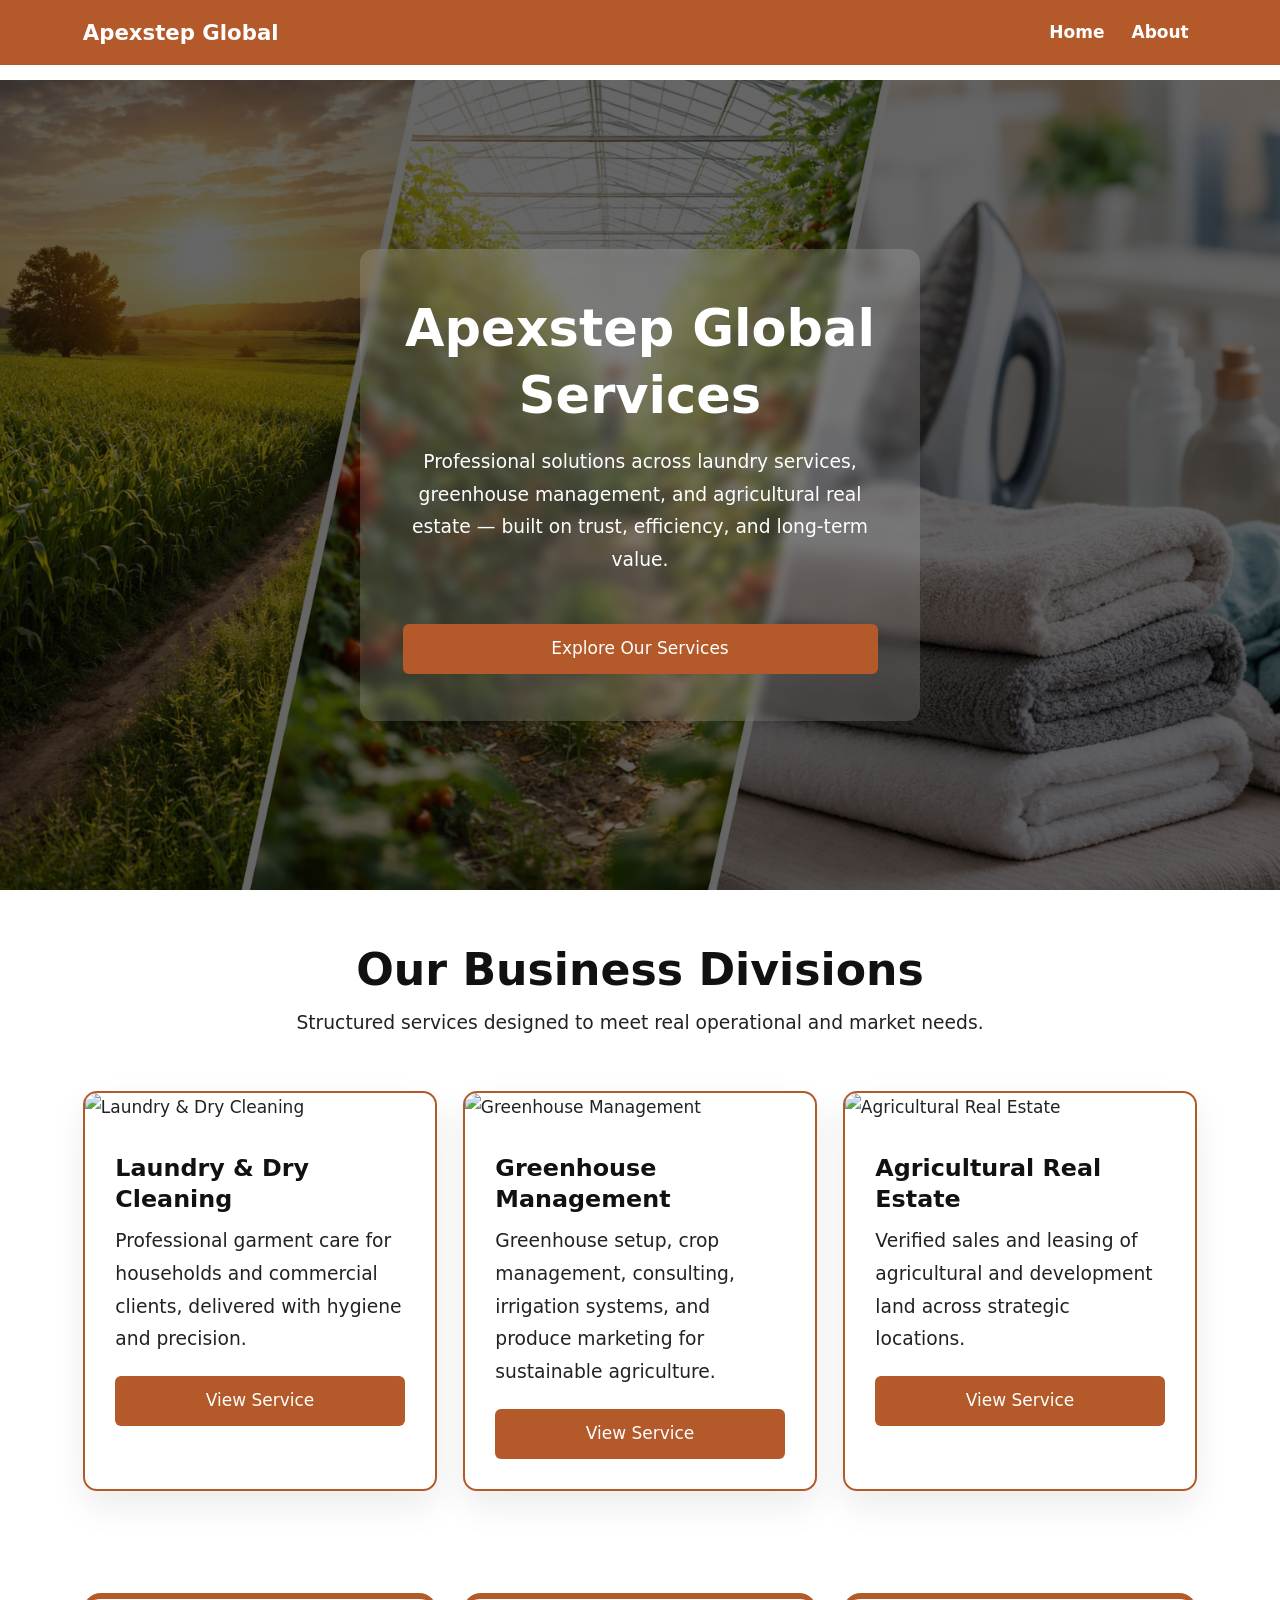
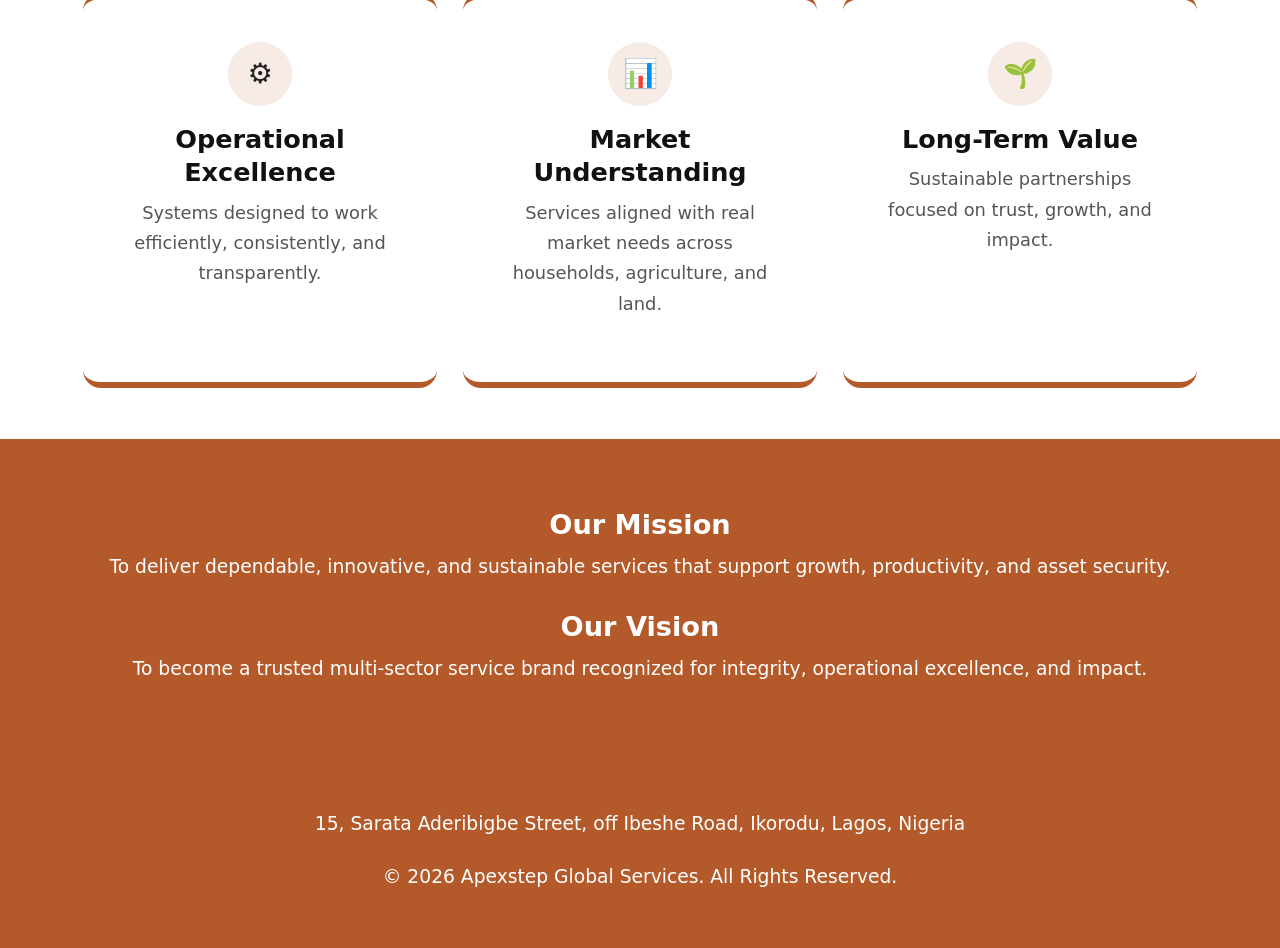
==== index.html @ b7c67faa "update on design" ====
<!DOCTYPE html>
<html lang="en">
<head>
  <meta charset="UTF-8">
  <title>Apexstep Global Services</title>
  <meta name="viewport" content="width=device-width, initial-scale=1">

  <!-- Bootstrap CDN -->
  <link href="https://cdn.jsdelivr.net/npm/bootstrap@5.3.2/dist/css/bootstrap.min.css" rel="stylesheet">

  <!-- Custom CSS -->
  <link rel="stylesheet" href="assets/css/style.css">
</head>

<body>

<!-- NAVBAR -->
<nav class="navbar navbar-expand-lg navbar-dark fixed-top">
  <div class="container">
    <a class="navbar-brand fw-bold" href="index.html">Apexstep Global</a>
    <button class="navbar-toggler" data-bs-toggle="collapse" data-bs-target="#navMenu">
      <span class="navbar-toggler-icon"></span>
    </button>
    <div class="collapse navbar-collapse" id="navMenu">
      <ul class="navbar-nav ms-auto">
        <li class="nav-item"><a class="nav-link" href="index.html">Home</a></li>
        <li class="nav-item"><a class="nav-link" href="about.html">About</a></li>
      </ul>
    </div>
  </div>
</nav>

<!-- HERO (MOBILE-FIRST CARD STYLE) -->
<header class="hero index-hero">
    <div class="container">
      <div class="hero-card hero-glass text-center">
        <h1>Apexstep Global Services</h1>
        <p>
          Professional solutions across laundry services, greenhouse management,
          and agricultural real estate — built on trust, efficiency,
          and long-term value.
        </p>
        <a href="#services" class="btn btn-brand w-100 mt-3">
          Explore Our Services
        </a>
      </div>
    </div>
  </header>
  

<!-- SERVICES -->
<section id="services" class="container py-5">
  <div class="text-center mb-5">
    <h2>Our Business Divisions</h2>
    <p>
      Structured services designed to meet real operational
      and market needs.
    </p>
  </div>

  <div class="row g-4">

    <!-- Laundry -->
    <div class="col-12 col-md-6 col-lg-4">
      <div class="service-card">
        <img
          src="https://fcdrycleaners.com/wp-content/uploads/2021/08/Whats-the-Difference-Between-Wash-and-Fold-and-Wash-and-Press.jpg"
          alt="Laundry & Dry Cleaning"
        >
        <div class="service-content">
          <h4>Laundry & Dry Cleaning</h4>
          <p>
            Professional garment care for households and
            commercial clients, delivered with hygiene
            and precision.
          </p>
          <a href="services/laundry.html" class="btn btn-brand w-100">
            View Service
          </a>
        </div>
      </div>
    </div>

    <!-- Greenhouse -->
    <div class="col-12 col-md-6 col-lg-4">
      <div class="service-card">
        <img
          src="https://www.agrivi.com/wp-content/uploads/2021/05/Greenhouse-Farming-Exceeds-Weather-Limitations-1200x565.jpg"
          alt="Greenhouse Management"
        >
        <div class="service-content">
          <h4>Greenhouse Management</h4>
          <p>
            Greenhouse setup, crop management, consulting,
            irrigation systems, and produce marketing
            for sustainable agriculture.
          </p>
          <a href="services/greenhouse.html" class="btn btn-brand w-100">
            View Service
          </a>
        </div>
      </div>
    </div>

    <!-- Real Estate -->
    <div class="col-12 col-md-6 col-lg-4">
      <div class="service-card">
        <img
          src="https://images.unsplash.com/photo-1500382017468-9049fed747ef"
          alt="Agricultural Real Estate"
        >
        <div class="service-content">
          <h4>Agricultural Real Estate</h4>
          <p>
            Verified sales and leasing of agricultural
            and development land across strategic
            locations.
          </p>
          <a href="services/realestate.html" class="btn btn-brand w-100">
            View Service
          </a>
        </div>
      </div>
    </div>

  </div>
</section>

<!-- VALUE STATEMENT -->
<section class="container py-5">
    <div class="row g-4 text-center">
  
      <!-- Sticker 1 -->
      <div class="col-12 col-md-4">
        <div class="value-card animate-up">
          <div class="value-icon">⚙️</div>
          <h4>Operational Excellence</h4>
          <p>
            Systems designed to work efficiently,
            consistently, and transparently.
          </p>
        </div>
      </div>
  
      <!-- Sticker 2 -->
      <div class="col-12 col-md-4">
        <div class="value-card animate-up delay-1">
          <div class="value-icon">📊</div>
          <h4>Market Understanding</h4>
          <p>
            Services aligned with real market needs
            across households, agriculture, and land.
          </p>
        </div>
      </div>
  
      <!-- Sticker 3 -->
      <div class="col-12 col-md-4">
        <div class="value-card animate-up delay-2">
          <div class="value-icon">🌱</div>
          <h4>Long-Term Value</h4>
          <p>
            Sustainable partnerships focused on
            trust, growth, and impact.
          </p>
        </div>
      </div>
  
    </div>
  </section>
  

<!-- MISSION & VISION -->
<section class="mission">
  <div class="container text-center">
    <h3>Our Mission</h3>
    <p>
      To deliver dependable, innovative, and sustainable services
      that support growth, productivity, and asset security.
    </p>

    <h3 class="mt-4">Our Vision</h3>
    <p>
      To become a trusted multi-sector service brand recognized
      for integrity, operational excellence, and impact.
    </p>
  </div>
</section>

<!-- FOOTER -->
<footer>
  <div class="container text-center">
    <p>
      15, Sarata Aderibigbe Street, off Ibeshe Road,
      Ikorodu, Lagos, Nigeria
    </p>
    <p>
      © 2026 Apexstep Global Services. All Rights Reserved.
    </p>
  </div>
</footer>

<!-- Bootstrap JS -->
<script src="https://cdn.jsdelivr.net/npm/bootstrap@5.3.2/dist/js/bootstrap.bundle.min.js"></script>
<script src="assets/js/main.js"></script>

</body>
</html>
---- assets/css/style.css ----
/* ================================
   ROOT VARIABLES
================================ */
:root {
    --brand: #B45A2A;      /* Burnt orange */
    --dark: #111111;
    --text: #222222;
    --white: #ffffff;
  }
  
  /* ================================
     GLOBAL RESET & BASE
  ================================ */
  *,
  *::before,
  *::after {
    box-sizing: border-box;
  }
  
  html {
    font-size: 17px; /* BIG mobile-first text */
  }
  
  body {
    margin: 0;
    padding-top: 80px; /* fixed navbar offset */
    font-family: 'Inter', system-ui, -apple-system, BlinkMacSystemFont, sans-serif;
    color: var(--text);
    background: var(--white);
    line-height: 1.75;
  }
  
  /* ================================
     TYPOGRAPHY
  ================================ */
  h1, h2, h3, h4 {
    font-weight: 700;
    color: var(--dark);
    line-height: 1.3;
  }
  
  h1 {
    font-size: 2.2rem;
  }
  
  h2 {
    font-size: 2rem;
  }
  
  h3 {
    font-size: 1.6rem;
  }
  
  p {
    font-size: 1.05rem;
    margin-bottom: 1.2rem;
  }
  
  /* Desktop typography enhancement */
  @media (min-width: 992px) {
    h1 {
      font-size: 3rem;
    }
  
    h2 {
      font-size: 2.6rem;
    }
  
    p {
      font-size: 1.1rem;
    }
  }
  
  /* ================================
     NAVBAR
  ================================ */
  .navbar {
    background: var(--brand);
  }
  
  .navbar-brand,
  .navbar-nav .nav-link {
    color: var(--white) !important;
    font-weight: 600;
  }
  
  .navbar-nav .nav-link {
    margin-left: 10px;
  }
  
  /* ================================
     HERO (GLOW-STYLE CARD HERO)
  ================================ */
  .hero {
    min-height: 90vh;
    
    position: relative;
    display: flex;
    align-items: center;
  }
  
  .hero::after {
    content: "";
    position: absolute;
    inset: 0;
    /* background: rgba(0,0,0,0.55); */
  }
  
  .hero .container {
    position: relative;
  }
  
  .hero-card {
    background: var(--white);
    padding: 2.8rem 2.5rem;
    max-width: 560px;
    margin: 0 auto;
    text-align: center;
    border-radius: 14px;
    animation: fadeUp 0.9s ease;
  }
  
  .hero-card h1 {
    margin-bottom: 1rem;
  }
  
  .hero-card p {
    margin-bottom: 1.8rem;
  }
  
  /* ================================
     BUTTONS
  ================================ */
  .btn {
    padding: 12px 28px;
    font-size: 1rem;
    border-radius: 6px;
  }
  
  .btn-brand {
    background: var(--brand);
    color: var(--white);
    border: none;
  }
  
  .btn-brand:hover {
    background: #9f4f24;
    color: var(--white);
  }
  
  .btn-outline-dark {
    border-color: var(--dark);
    color: var(--dark);
  }
  
  .btn-outline-dark:hover {
    background: var(--dark);
    color: var(--white);
  }
  
  /* ================================
     SECTIONS
  ================================ */
  section {
    background: var(--white);
  }
  
  /* ================================
     SERVICE CARDS
  ================================ */
  .service-card {
    background: var(--white);
    border-radius: 14px;
    border:2px solid #B45A2A;
    overflow: hidden;
    box-shadow: 0 15px 35px rgba(0,0,0,0.08);
    height: 100%;
  }
  
  .service-card img {
    width: 100%;
    height: 240px;
    object-fit: cover;
  }
  
  .service-content {
    padding: 1.8rem;
  }
  
  .service-content h4 {
    font-size: 1.4rem;
    margin-bottom: .6rem;
  }
  
  /* ================================
     FOUNDER / ABOUT PAGE
  ================================ */
  .founder-image-wrapper {
    width: 100%;
    border-radius: 16px;
    overflow: hidden;
    box-shadow: 0 20px 40px rgba(0,0,0,0.15);
  }
  
  .founder-image-wrapper img {
    width: 100%;
    height: auto; /* mobile-first */
    display: block;
    object-fit: cover;
  }
  
  .founder-content {
    max-width: 720px;
  }
  
  /* Desktop enhancement */
  @media (min-width: 992px) {
    .founder-image-wrapper img {
      height: 520px;
    }
  
    .founder-content {
      padding-left: 30px;
    }
  }
  
  /* ================================
     MISSION SECTION
  ================================ */
  .mission {
    background: var(--brand);
    color: var(--white);
    padding: 4rem 1rem;
  }
  
  .mission h3 {
    color: var(--white);
  }
  
  /* ================================
     FOOTER
  ================================ */
  footer {
    background: var(--brand);
    color: var(--white);
    padding: 2rem 0;
    font-size: 0.95rem;
  }
  
  /* ================================
     ANIMATIONS
  ================================ */
  @keyframes fadeUp {
    from {
      opacity: 0;
      transform: translateY(30px);
    }
    to {
      opacity: 1;
      transform: translateY(0);
    }
  }
  /* IMAGE ACTION OVERLAY */
.image-action {
    position: relative;
  }
  
  .image-action img {
    width: 100%;
    height: 240px;
    object-fit: cover;
    display: block;
  }
  
  .image-action .image-cta {
    position: absolute;
    inset: 0;
    background: rgba(0,0,0,0.45);
    display: flex;
    align-items: center;
    justify-content: center;
    opacity: 1; /* mobile default */
    transition: opacity 0.3s ease;
  }
  
  /* Hide overlay on desktop until hover */
  @media (min-width: 992px) {
    .image-action .image-cta {
      opacity: 0;
    }
  
    .image-action:hover .image-cta {
      opacity: 1;
    }
  }
  
  .image-cta a {
    background: var(--brand);
    color: white;
    padding: 12px 22px;
    border-radius: 6px;
    font-size: 0.95rem;
    text-decoration: none;
  }
  /* IMAGE WRAPPER FOR FLOATING ICON */
.image-wrapper {
    position: relative;
  }
  
  /* IMAGE FIX */
  .image-wrapper img {
    width: 100%;
    height: 240px;
    object-fit: cover;
    display: block;
  }
  
  /* FLOATING WHATSAPP ICON */
  .image-whatsapp {
    position: absolute;
    right: 12px;
    bottom: 12px;
    width: 46px;
    height: 46px;
    background: #25D366;
    border-radius: 50%;
    display: flex;
    align-items: center;
    justify-content: center;
    box-shadow: 0 8px 20px rgba(0,0,0,0.25);
    text-decoration: none;
  }
  
  .image-whatsapp img {
    width: 22px;
    height: 22px;
  }
  /* REAL ESTATE HERO BACKGROUND */
.realestate-hero {
    background: 
      linear-gradient(rgba(0,0,0,0.55), rgba(0,0,0,0.55)),
      url("https://images.unsplash.com/photo-1500382017468-9049fed747ef?auto=format&fit=crop&w=1600&q=80")
      center / cover no-repeat;
  }
  .greenhouse-hero {
    background:
      linear-gradient(rgba(0,0,0,0.55), rgba(0,0,0,0.55)),
      url("https://www.conleys.com/cdn/shop/files/IMG_5010_1200x.jpg?v=1711386087")
      center / cover no-repeat;
  }
  .laundry-hero {
    background:
      linear-gradient(rgba(0,0,0,0.55), rgba(0,0,0,0.55)),
      url("../images/laundry.jpg")
      center / cover no-repeat;
  }
  /* INDEX HERO BACKGROUND – ALL SERVICES */
.index-hero {
    background:
      linear-gradient(rgba(0,0,0,0.6), rgba(0,0,0,0.6)),
      url("../images/apex.png") center / cover no-repeat;
    min-height: 90vh;
    display: flex;
    align-items: center;
  }
  
  /* TRANSPARENT / GLASS HERO CARD */
  .hero-glass {
    background: rgba(255, 255, 255, 0.15); /* transparent */
    backdrop-filter: blur(6px);
    -webkit-backdrop-filter: blur(6px);
    border-radius: 14px;
    padding: 2.8rem 2.5rem;
  }
  
  /* TEXT COLOR FOR DARK BACKGROUND */
  .hero-glass h1,
  .hero-glass p {
    color: #ffffff;
  }
  
  /* REMOVE SHADOW COMPLETELY */
  .hero-glass {
    box-shadow: none !important;
  }
  /* VALUE STICKER CARDS */
.value-card {
    background: #ffffff;
    border-radius: 18px;
    padding: 2.5rem 2rem;
    height: 100%;
    border-top: 6px solid #B45A2A; /* burnt orange */
    border-bottom: 6px solid #B45A2A;
    /* border-right: 6px solid #B45A2A; */
    transition: transform 0.4s ease, box-shadow 0.4s ease;
  }
  
  .value-card h4 {
    margin-top: 1rem;
    font-weight: 700;
  }
  
  .value-card p {
    font-size: 1.05rem;
    line-height: 1.7;
    color: #555;
  }
  
  /* ICON STYLE */
  .value-icon {
    width: 64px;
    height: 64px;
    margin: 0 auto;
    border-radius: 50%;
    background: rgba(180, 90, 42, 0.12);
    display: flex;
    align-items: center;
    justify-content: center;
    font-size: 28px;
  }
  
  /* HOVER EFFECT (DESKTOP ONLY) */
  @media (hover: hover) {
    .value-card:hover {
      transform: translateY(-10px);
      box-shadow: 0 20px 40px rgba(0,0,0,0.08);
    }
  }
  
  /* ANIMATIONS */
  .animate{

  }
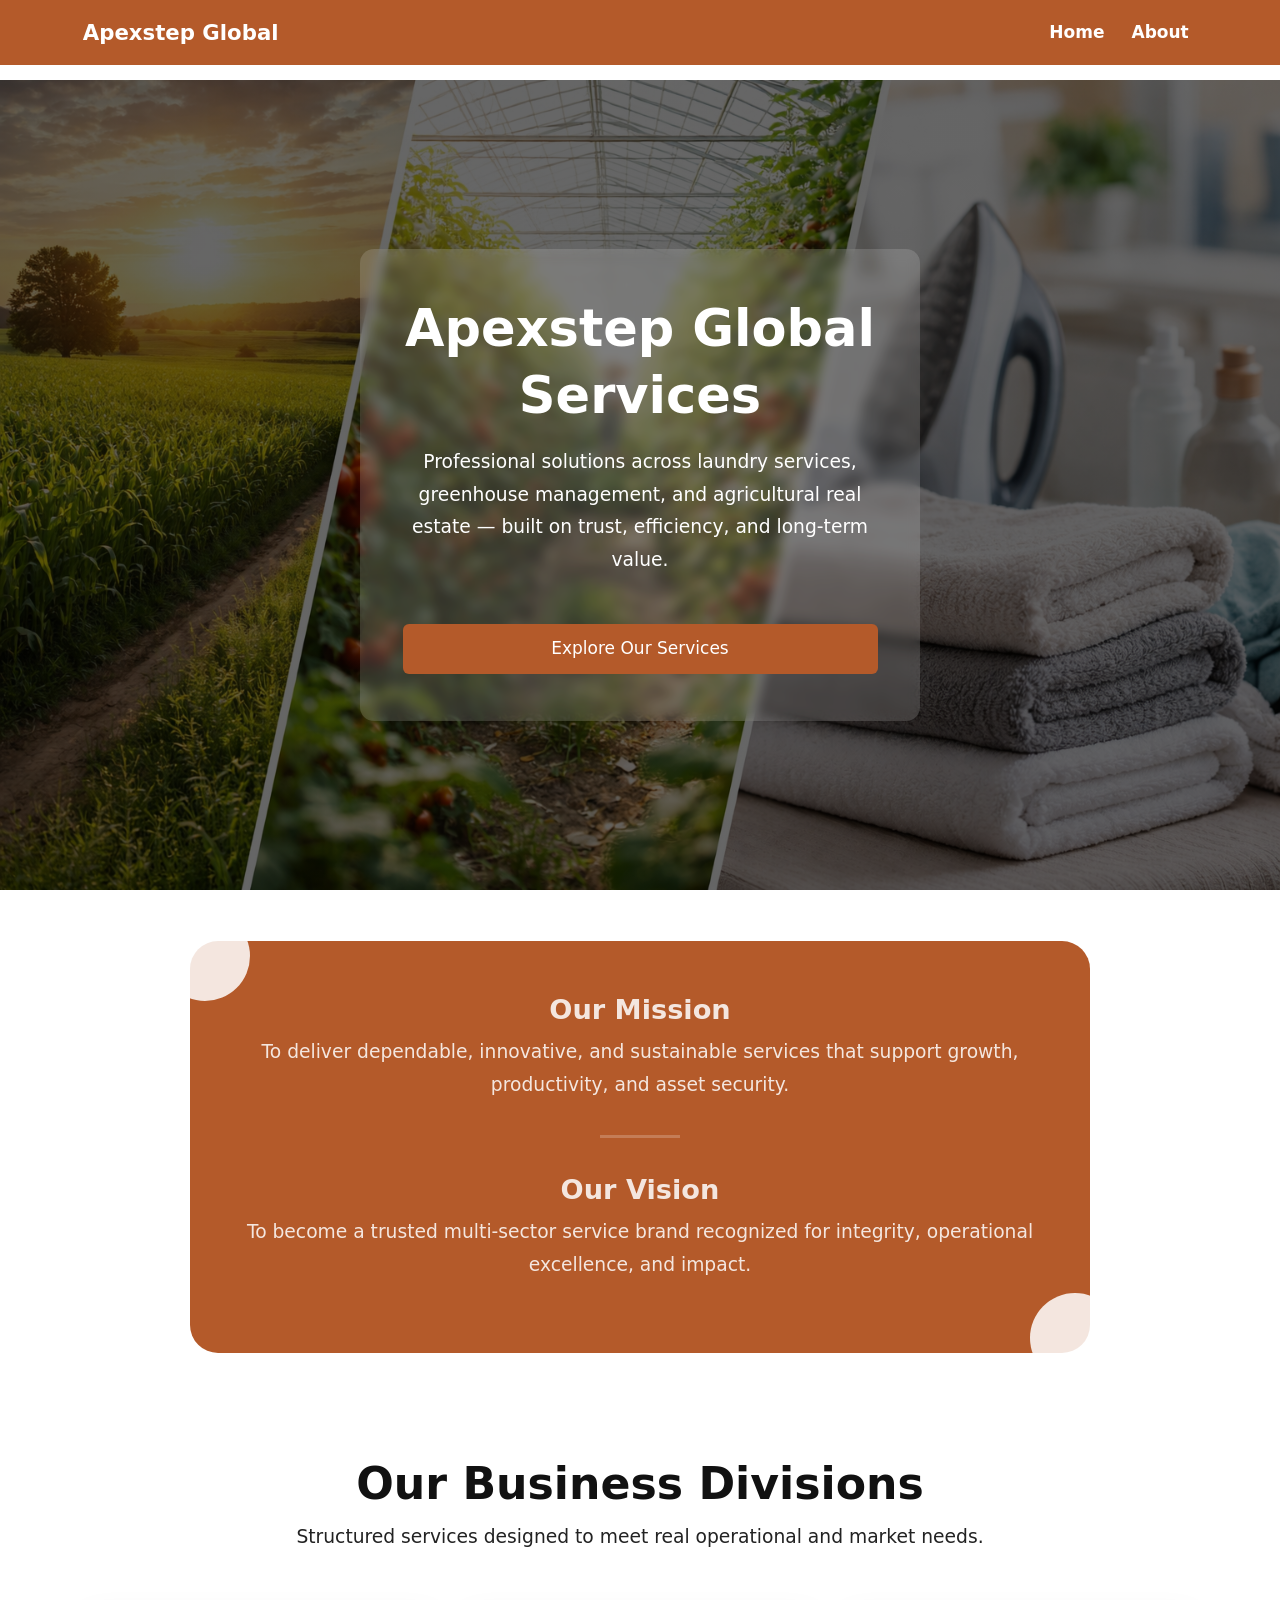
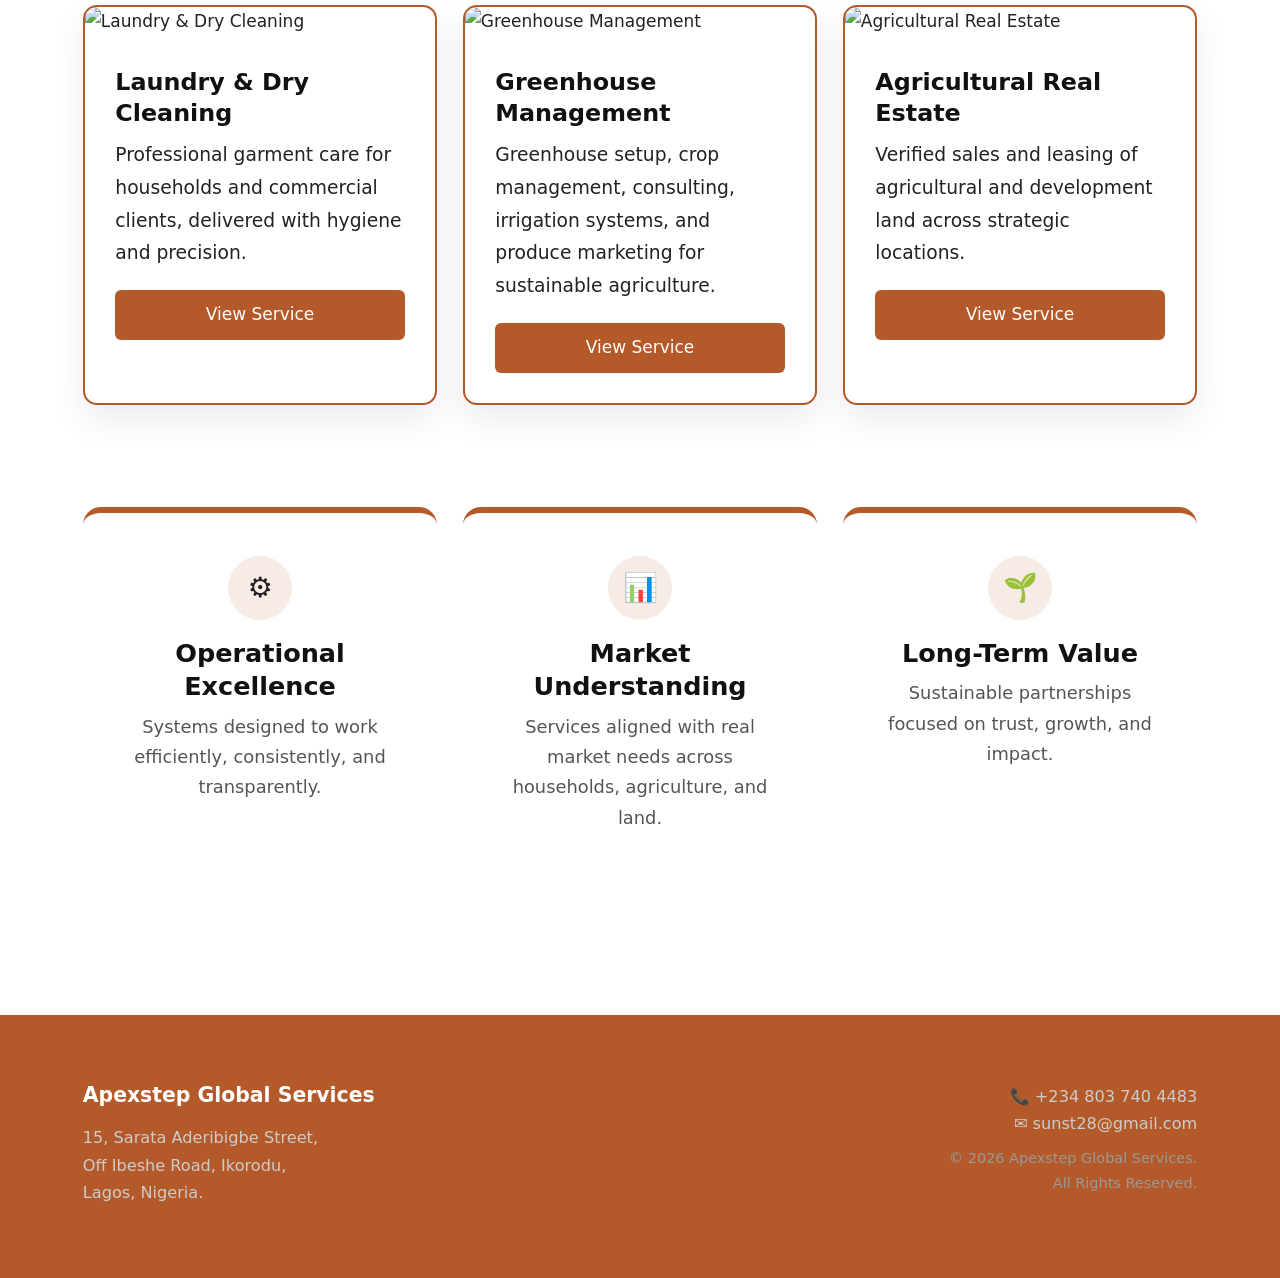
==== commit 64a80c7f: "design fix" ====
--- a/index.html
+++ b/index.html
@@ -47,6 +47,27 @@
     </div>
   </header>
   
+  <!-- MISSION & VISION -->
+  <section class="mission py-5">
+    <div class="container">
+      <div class="mission-sticker text-center">
+        <h3>Our Mission</h3>
+        <p>
+          To deliver dependable, innovative, and sustainable services
+          that support growth, productivity, and asset security.
+        </p>
+  
+        <hr>
+  
+        <h3>Our Vision</h3>
+        <p>
+          To become a trusted multi-sector service brand recognized
+          for integrity, operational excellence, and impact.
+        </p>
+      </div>
+    </div>
+  </section>
+  
 
 <!-- SERVICES -->
 <section id="services" class="container py-5">
@@ -168,37 +189,38 @@
   
     </div>
   </section>
-  
-
-<!-- MISSION & VISION -->
-<section class="mission">
-  <div class="container text-center">
-    <h3>Our Mission</h3>
-    <p>
-      To deliver dependable, innovative, and sustainable services
-      that support growth, productivity, and asset security.
-    </p>
-
-    <h3 class="mt-4">Our Vision</h3>
-    <p>
-      To become a trusted multi-sector service brand recognized
-      for integrity, operational excellence, and impact.
-    </p>
-  </div>
-</section>
-
-<!-- FOOTER -->
-<footer>
-  <div class="container text-center">
-    <p>
-      15, Sarata Aderibigbe Street, off Ibeshe Road,
-      Ikorodu, Lagos, Nigeria
-    </p>
-    <p>
-      © 2026 Apexstep Global Services. All Rights Reserved.
-    </p>
-  </div>
-</footer>
+      
+
+  <footer class="site-footer">
+    <div class="container">
+      <div class="row gy-4">
+  
+        <!-- Brand / Address -->
+        <div class="col-12 col-md-6">
+          <h5 class="footer-title">Apexstep Global Services</h5>
+          <p class="footer-text">
+            15, Sarata Aderibigbe Street,<br>
+            Off Ibeshe Road, Ikorodu,<br>
+            Lagos, Nigeria.
+          </p>
+        </div>
+  
+        <!-- Contact / Copyright -->
+        <div class="col-12 col-md-6 text-md-end">
+          <p class="footer-text mb-2">
+            📞 +234 803 740 4483<br>
+            ✉️ sunst28@gmail.com
+          </p>
+          <p class="footer-copy">
+            © 2026 Apexstep Global Services.<br>
+            All Rights Reserved.
+          </p>
+        </div>
+  
+      </div>
+    </div>
+  </footer>
+  
 
 <!-- Bootstrap JS -->
 <script src="https://cdn.jsdelivr.net/npm/bootstrap@5.3.2/dist/js/bootstrap.bundle.min.js"></script>
--- a/assets/css/style.css
+++ b/assets/css/style.css
@@ -228,8 +228,8 @@
      MISSION SECTION
   ================================ */
   .mission {
-    background: var(--brand);
-    color: var(--white);
+    /* background: var(white); */
+    /* color: var(--white); */
     padding: 4rem 1rem;
   }
   
@@ -390,7 +390,7 @@
     padding: 2.5rem 2rem;
     height: 100%;
     border-top: 6px solid #B45A2A; /* burnt orange */
-    border-bottom: 6px solid #B45A2A;
+    /* border-bottom: 6px solid #B45A2A; */
     /* border-right: 6px solid #B45A2A; */
     transition: transform 0.4s ease, box-shadow 0.4s ease;
   }
@@ -426,8 +426,129 @@
       box-shadow: 0 20px 40px rgba(0,0,0,0.08);
     }
   }
+  /* MISSION STICKER */
+.mission-sticker {
+    background: #B45A2A;
+    border-radius: 28px;
+    padding: 3rem 2.5rem;
+    max-width: 900px;
+    color:rgba(255, 255, 255, 0.85);
+    margin: auto;
+    position: relative;
+    animation: fadeUp 1.2s ease;
+  }
+  .mission h3{
+    color:rgba(255, 255, 255, 0.85);
+  }
+  /* decorative accents */
+  .mission-sticker::before,
+  .mission-sticker::after {
+    content: "";
+    position: absolute;
+    width: 90px;
+    height: 90px;
+    background: rgba(255, 255, 255, 0.85);
+    border-radius: 50%;
+    opacity:0px;
+  }
+  
+  .mission-sticker::before {
+    top: -30px;
+    left: -30px;
+  }
+  
+  .mission-sticker::after {
+    bottom: -30px;
+    right: -30px;
+  }
+  
+  /* divider */
+  .mission-sticker hr {
+    width: 80px;
+    height: 3px;
+    background: rgba(255, 255, 255, 0.85);
+    margin: 2rem auto;
+    border: rgba(255, 255, 255, 0.85);
+  }
+  
+  /* animation */
+  @keyframes fadeUp {
+    from {
+      opacity: 0;
+      transform: translateY(30px);
+    }
+    to {
+      opacity: 1;
+      transform: translateY(0);
+    }
+  }
+  /* SITE FOOTER */
+.site-footer {
+    background: var(--brand); /* deep professional black */
+    color: #fff;
+    padding: 4rem 0 3rem;
+    margin-top: 4rem;
+  }
+  
+  /* footer titles */
+  .footer-title {
+    font-size: 1.2rem;
+    font-weight: 700;
+    margin-bottom: 1rem;
+    color: #ffffff;
+  }
+  
+  /* footer text */
+  .footer-text {
+    color: #cccccc;
+    font-size: 0.95rem;
+    line-height: 1.7;
+  }
+  
+  /* copyright */
+  .footer-copy {
+    font-size: 0.85rem;
+    color: #999999;
+  }
+  
+  /* mobile alignment */
+  @media (max-width: 767px) {
+    .site-footer {
+      text-align: center;
+    }
+  }
+  /* MOBILE HERO COMPACT MODE */
+@media (max-width: 576px) {
+
+    .index-hero {
+      min-height: 70vh; /* smaller hero on mobile */
+      padding-top: 4.5rem;
+      padding-bottom: 2rem;
+    }
+  
+    .index-hero .hero-card {
+      padding: 1.8rem 1.5rem;
+    }
+  
+    .index-hero h1 {
+      font-size: 1.8rem;
+      line-height: 1.25;
+    }
+  
+    .index-hero p {
+      font-size: 0.95rem;
+      line-height: 1.6;
+    }
+  
+    .index-hero .btn {
+      font-size: 0.95rem;
+      padding: 0.75rem 1rem;
+    }
+  
+  }
+  
   
   /* ANIMATIONS */
   .animate{
 
-  }+  }
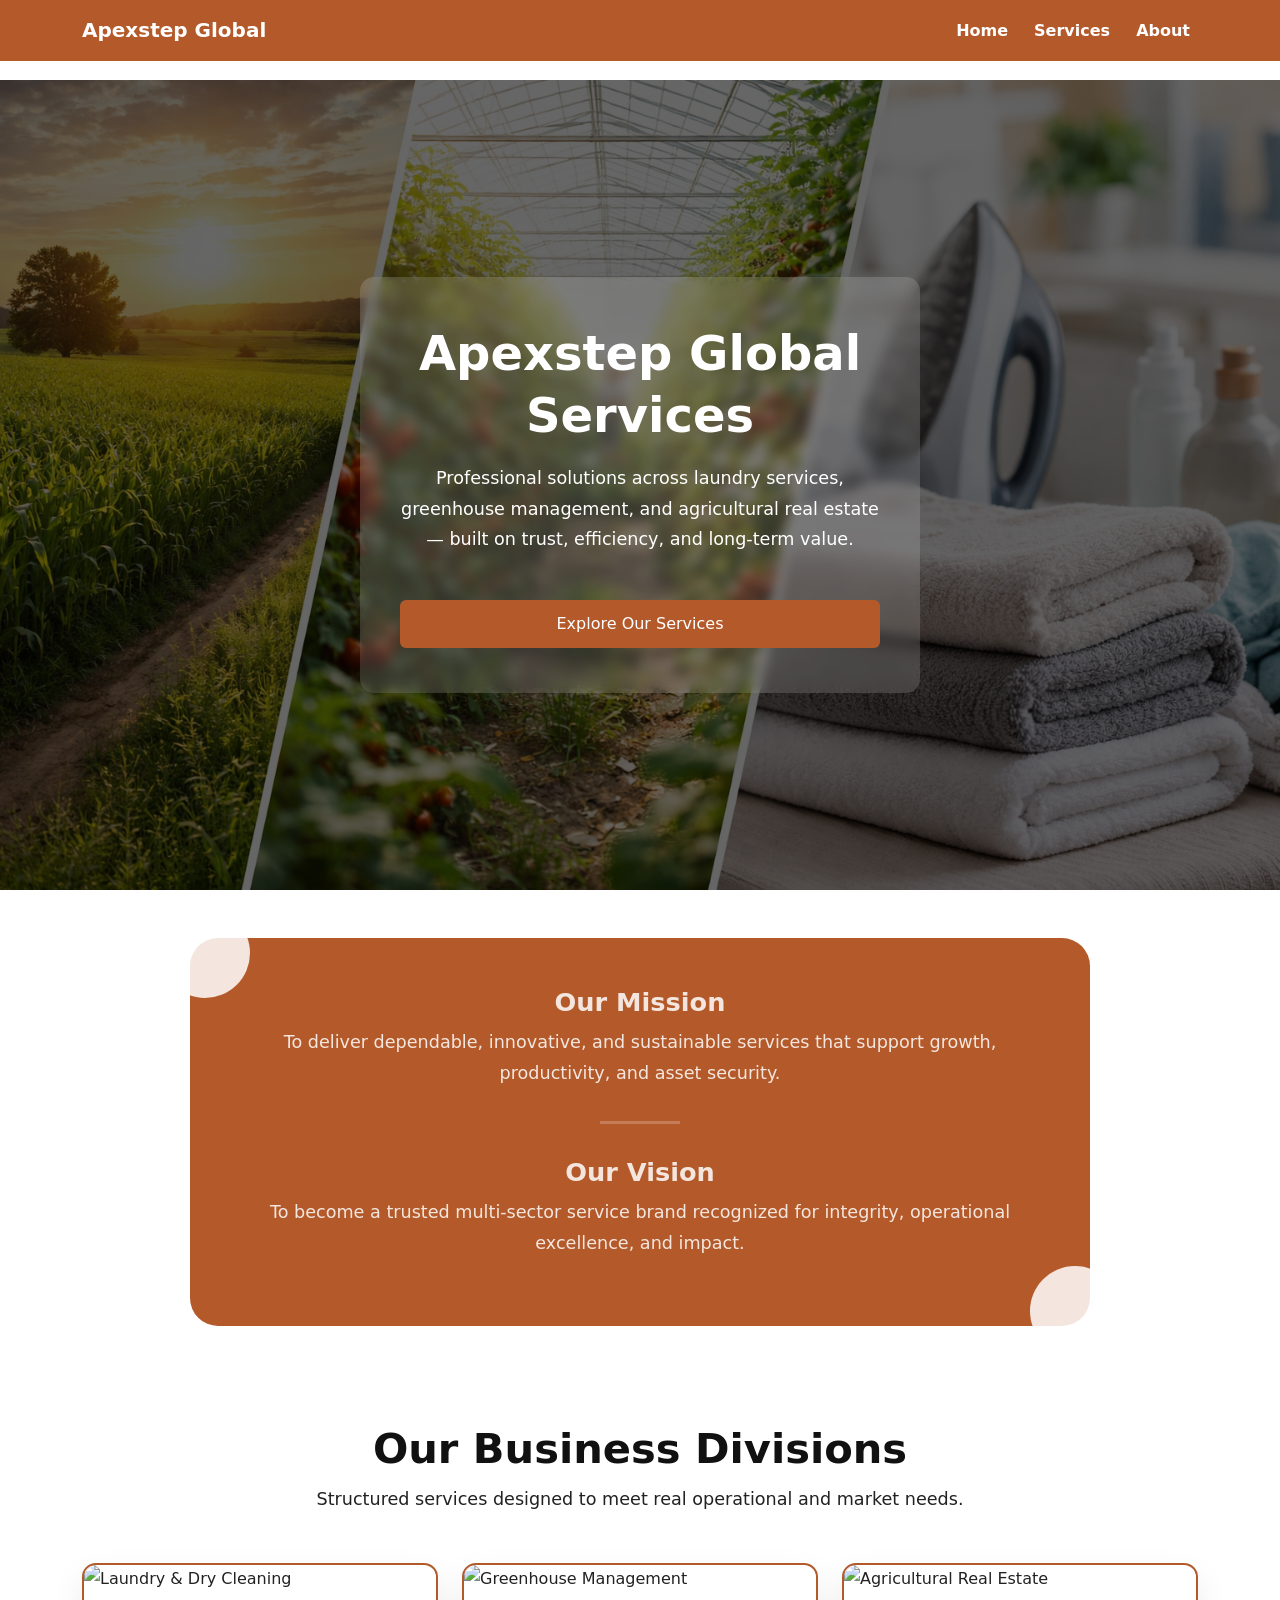
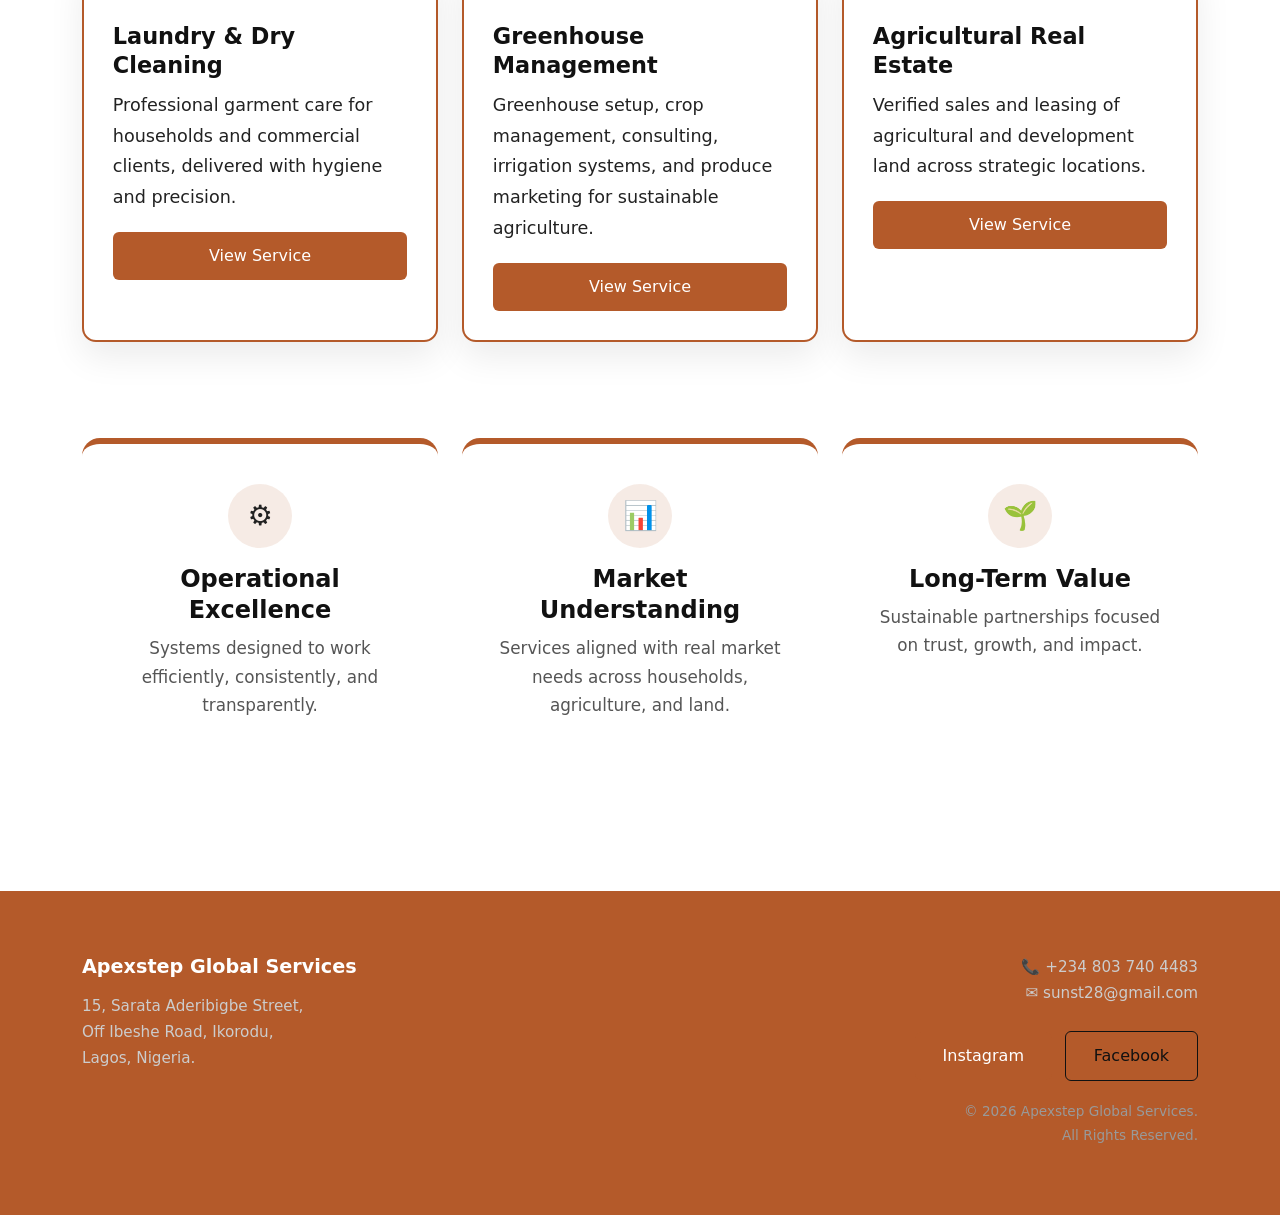
==== commit 35b5514a: "links" ====
--- a/index.html
+++ b/index.html
@@ -24,6 +24,7 @@
     <div class="collapse navbar-collapse" id="navMenu">
       <ul class="navbar-nav ms-auto">
         <li class="nav-item"><a class="nav-link" href="index.html">Home</a></li>
+        <li class="nav-item"><a class="nav-link" href="#services">Services</a></li>
         <li class="nav-item"><a class="nav-link" href="about.html">About</a></li>
       </ul>
     </div>
@@ -210,6 +211,10 @@
           <p class="footer-text mb-2">
             📞 +234 803 740 4483<br>
             ✉️ sunst28@gmail.com
+            <div class="mt-4">
+          <a href="https://www.instagram.com/apexstep.global_services" class="btn btn-brand me-2">Instagram</a>
+          <a href="https://www.facebook.come/share/1ANJbFLALb/" class="btn btn-outline-dark">Facebook</a>
+        </div>
           </p>
           <p class="footer-copy">
             © 2026 Apexstep Global Services.<br>
--- a/assets/css/style.css
+++ b/assets/css/style.css
@@ -18,7 +18,124 @@
   }
   
   html {
-    font-size: 17px; /* BIG mobile-first text */
+    font-size: 16px; /* BIG mobile-first text */
+  }
+  
+  /* =====================================
+     MOBILE COMPACT MODE (FINAL TUNING)
+  ===================================== */
+  @media (max-width: 576px) {
+
+    /* BODY */
+    body {
+      line-height: 1.6;
+      padding-top: 64px; /* smaller navbar offset */
+    }
+  
+    /* HEADINGS */
+    h1 { font-size: 1.4rem; }
+    h2 { font-size: 1.2rem; }
+    h3 { font-size: 1.1rem; }
+    h4 { font-size: 1rem; }
+
+    p {
+      font-size: 0.9rem;
+      margin-bottom: 0.8rem;
+    }
+
+    /* HERO */
+    .hero {
+      min-height: 50vh;
+    }
+
+    .hero-card,
+    .hero-glass {
+      padding: 1.4rem 1.2rem;
+      max-width: 100%;
+    }
+
+    /* BUTTONS */
+    .btn {
+      padding: 8px 16px;
+      font-size: 0.85rem;
+    }
+
+    /* SERVICE CARDS */
+    .service-card img,
+    .image-wrapper img {
+      height: 150px;
+    }
+
+    .service-content {
+      padding: 1rem;
+    }
+
+    .service-content h4 {
+      font-size: 1rem;
+    }
+
+    /* VALUE CARDS */
+    .value-card {
+      padding: 1.3rem 1.1rem;
+    }
+
+    .value-icon {
+      width: 45px;
+      height: 45px;
+      font-size: 20px;
+    }
+
+    .value-card p {
+      font-size: 0.85rem;
+    }
+
+    /* MISSION STICKER */
+    .mission {
+      padding: 2rem 0.5rem;
+    }
+
+    .mission-sticker {
+      padding: 1.4rem 1.2rem;
+      border-radius: 16px;
+    }
+
+    .mission-sticker hr {
+      margin: 1rem auto;
+      width: 50px;
+    }
+
+    /* FOOTER */
+    .site-footer {
+      padding: 2rem 0 1.5rem;
+    }
+
+    .footer-title {
+      font-size: 1rem;
+    }
+
+    .footer-text,
+    .footer-copy {
+      font-size: 0.8rem;
+    }
+
+    /* WHATSAPP FLOATING ICON */
+    .image-whatsapp {
+      width: 35px;
+      height: 35px;
+    }
+
+    .image-whatsapp img {
+      width: 16px;
+      height: 16px;
+    }
+  }
+  
+  
+  /* Slightly smaller base on phones */
+  @media (max-width: 576px) {
+    html {
+      font-size: 13px;
+    }
   }
   
   body {
@@ -28,6 +145,13 @@
     color: var(--text);
     background: var(--white);
     line-height: 1.75;
+  }
+  
+  /* Mobile body padding */
+  @media (max-width: 576px) {
+    body {
+      padding-top: 70px;
+    }
   }
   
   /* ================================
@@ -472,16 +596,6 @@
   }
   
   /* animation */
-  @keyframes fadeUp {
-    from {
-      opacity: 0;
-      transform: translateY(30px);
-    }
-    to {
-      opacity: 1;
-      transform: translateY(0);
-    }
-  }
   /* SITE FOOTER */
 .site-footer {
     background: var(--brand); /* deep professional black */
@@ -521,7 +635,7 @@
 @media (max-width: 576px) {
 
     .index-hero {
-      min-height: 70vh; /* smaller hero on mobile */
+      min-height: 55vh; /* smaller hero on mobile */
       padding-top: 4.5rem;
       padding-bottom: 2rem;
     }
@@ -549,6 +663,3 @@
   
   
   /* ANIMATIONS */
-  .animate{
-
-  }
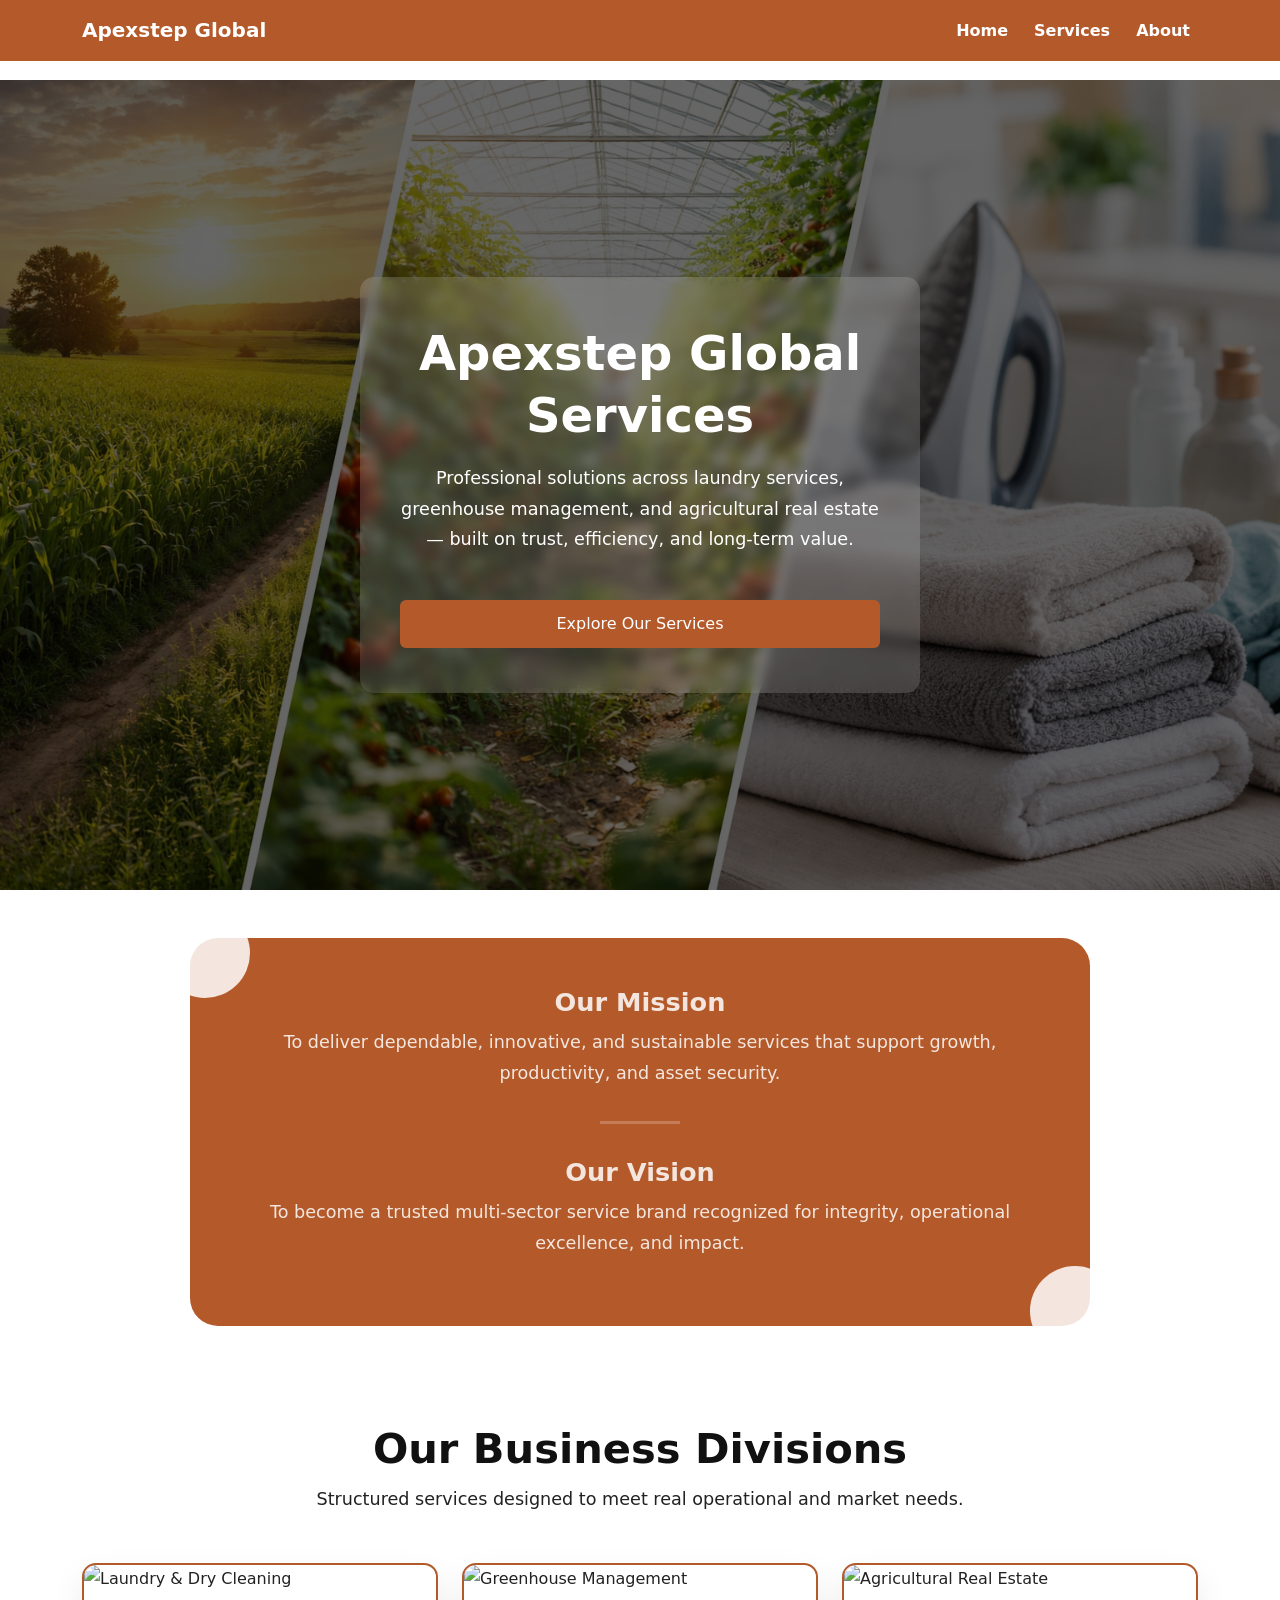
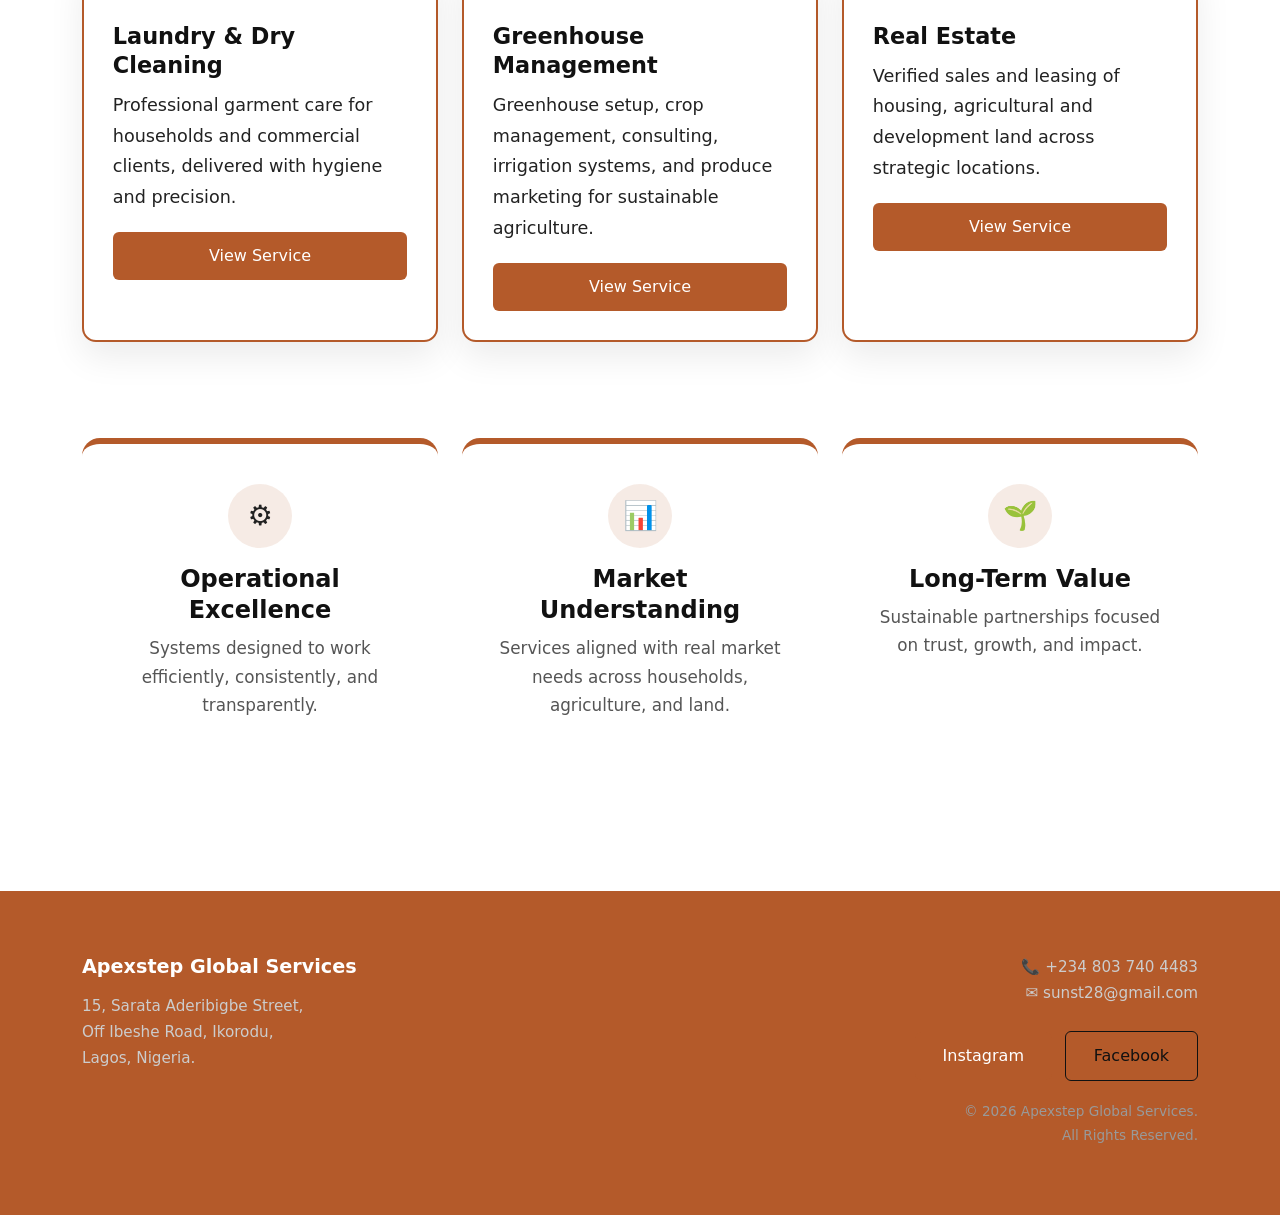
==== commit b2c0810f: "index" ====
--- a/index.html
+++ b/index.html
@@ -132,9 +132,9 @@
           alt="Agricultural Real Estate"
         >
         <div class="service-content">
-          <h4>Agricultural Real Estate</h4>
-          <p>
-            Verified sales and leasing of agricultural
+          <h4>Real Estate</h4>
+          <p>
+            Verified sales and leasing of housing, agricultural
             and development land across strategic
             locations.
           </p>
@@ -212,8 +212,8 @@
             📞 +234 803 740 4483<br>
             ✉️ sunst28@gmail.com
             <div class="mt-4">
-          <a href="https://www.instagram.com/apexstep.global_services" class="btn btn-brand me-2">Instagram</a>
-          <a href="https://www.facebook.come/share/1ANJbFLALb/" class="btn btn-outline-dark">Facebook</a>
+          <a href="https://www.instagram.com/apexstep.global_services" class="btn btn-brand btn-outline-light me-2">Instagram</a>
+          <a href="https://www.facebook.com/share/1ANJbFLALb/" class="btn btn-outline-dark">Facebook</a>
         </div>
           </p>
           <p class="footer-copy">
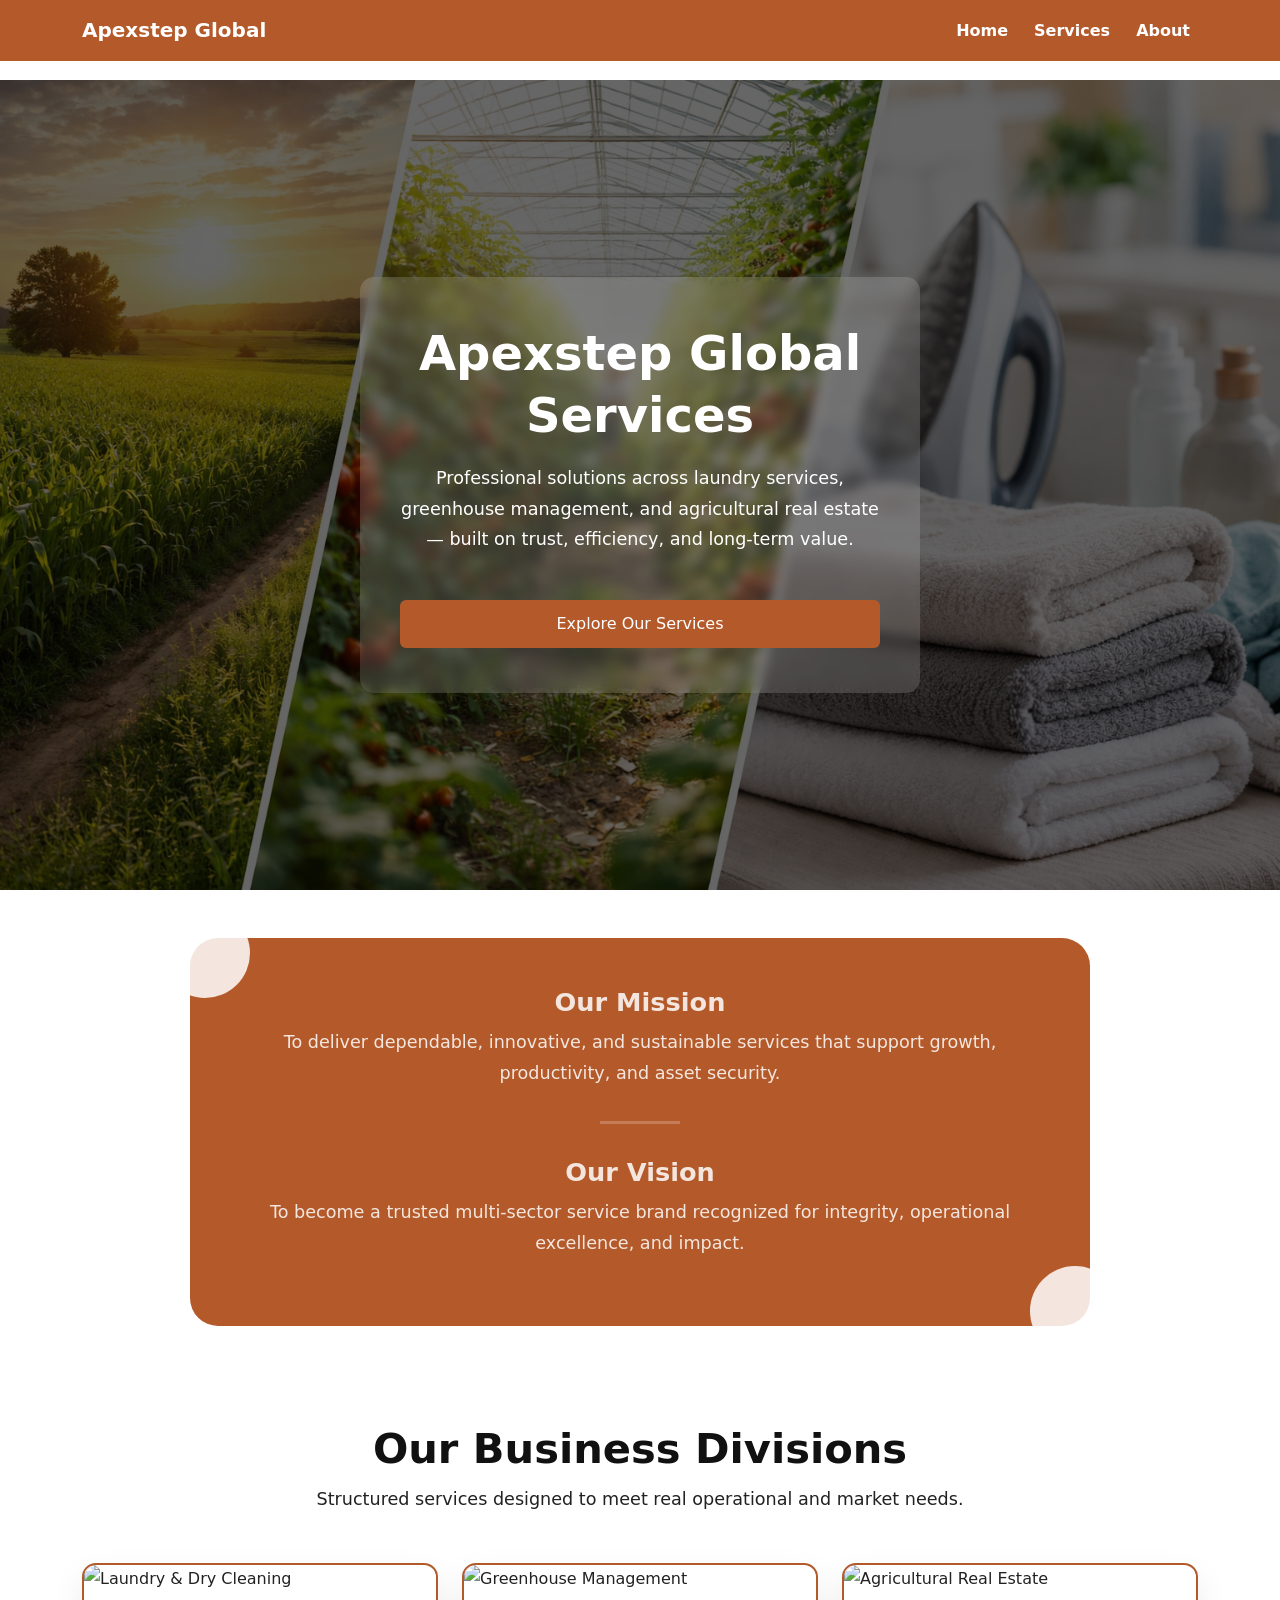
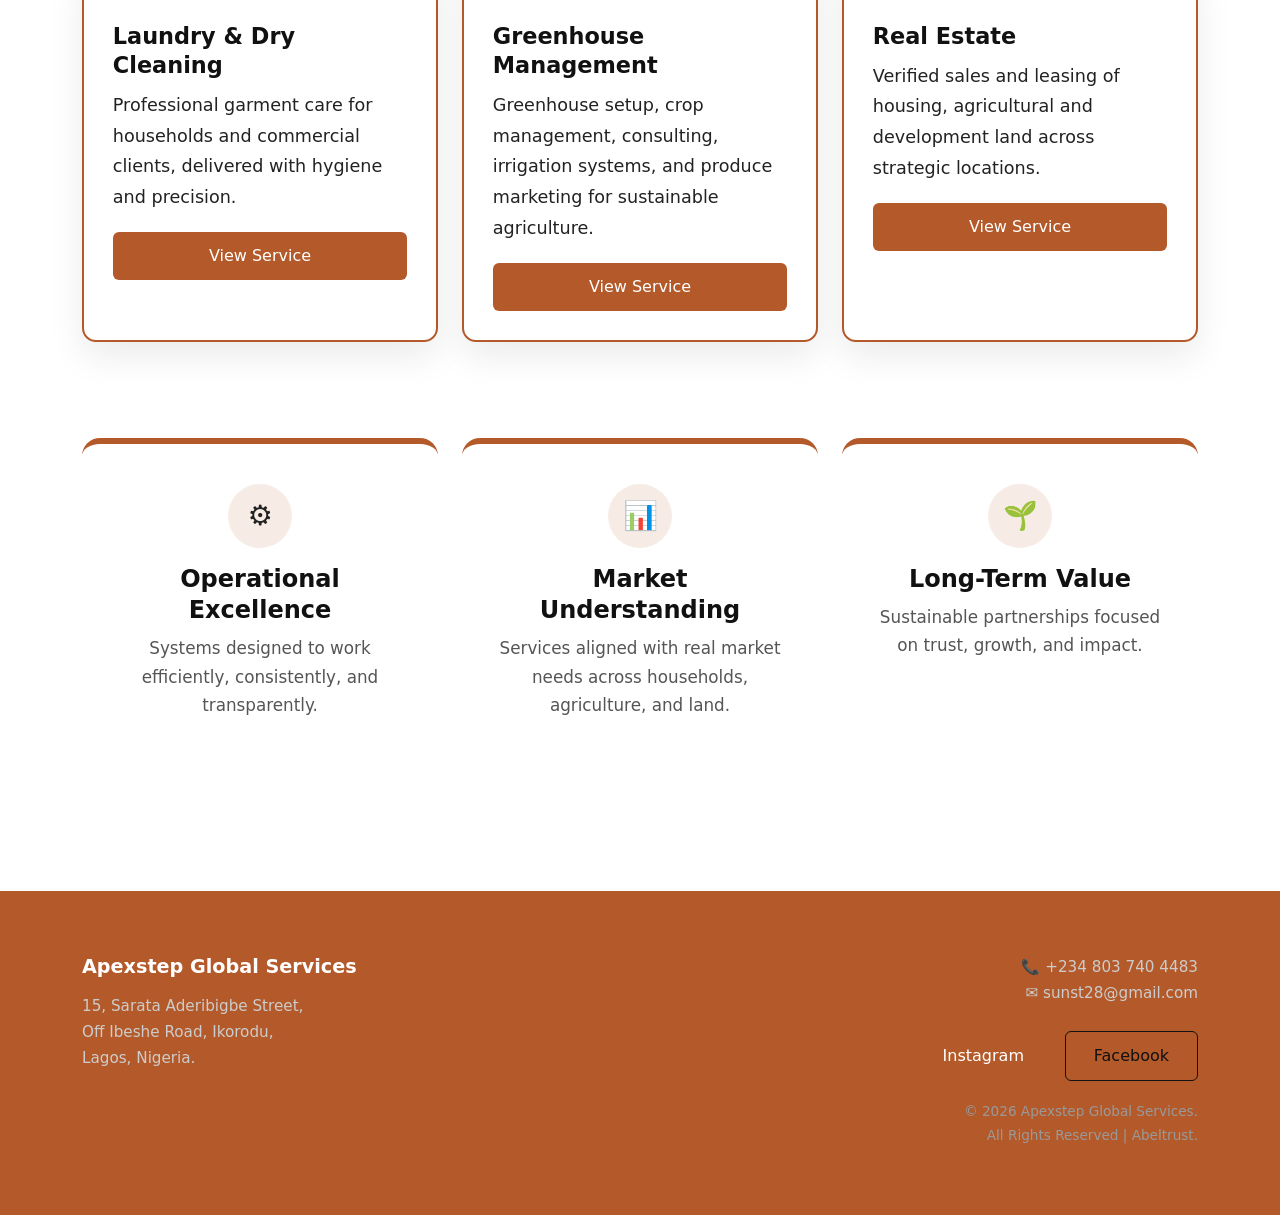
==== commit 35369b16: "Dev" ====
--- a/index.html
+++ b/index.html
@@ -218,7 +218,7 @@
           </p>
           <p class="footer-copy">
             © 2026 Apexstep Global Services.<br>
-            All Rights Reserved.
+            All Rights Reserved | Abeltrust.
           </p>
         </div>
   
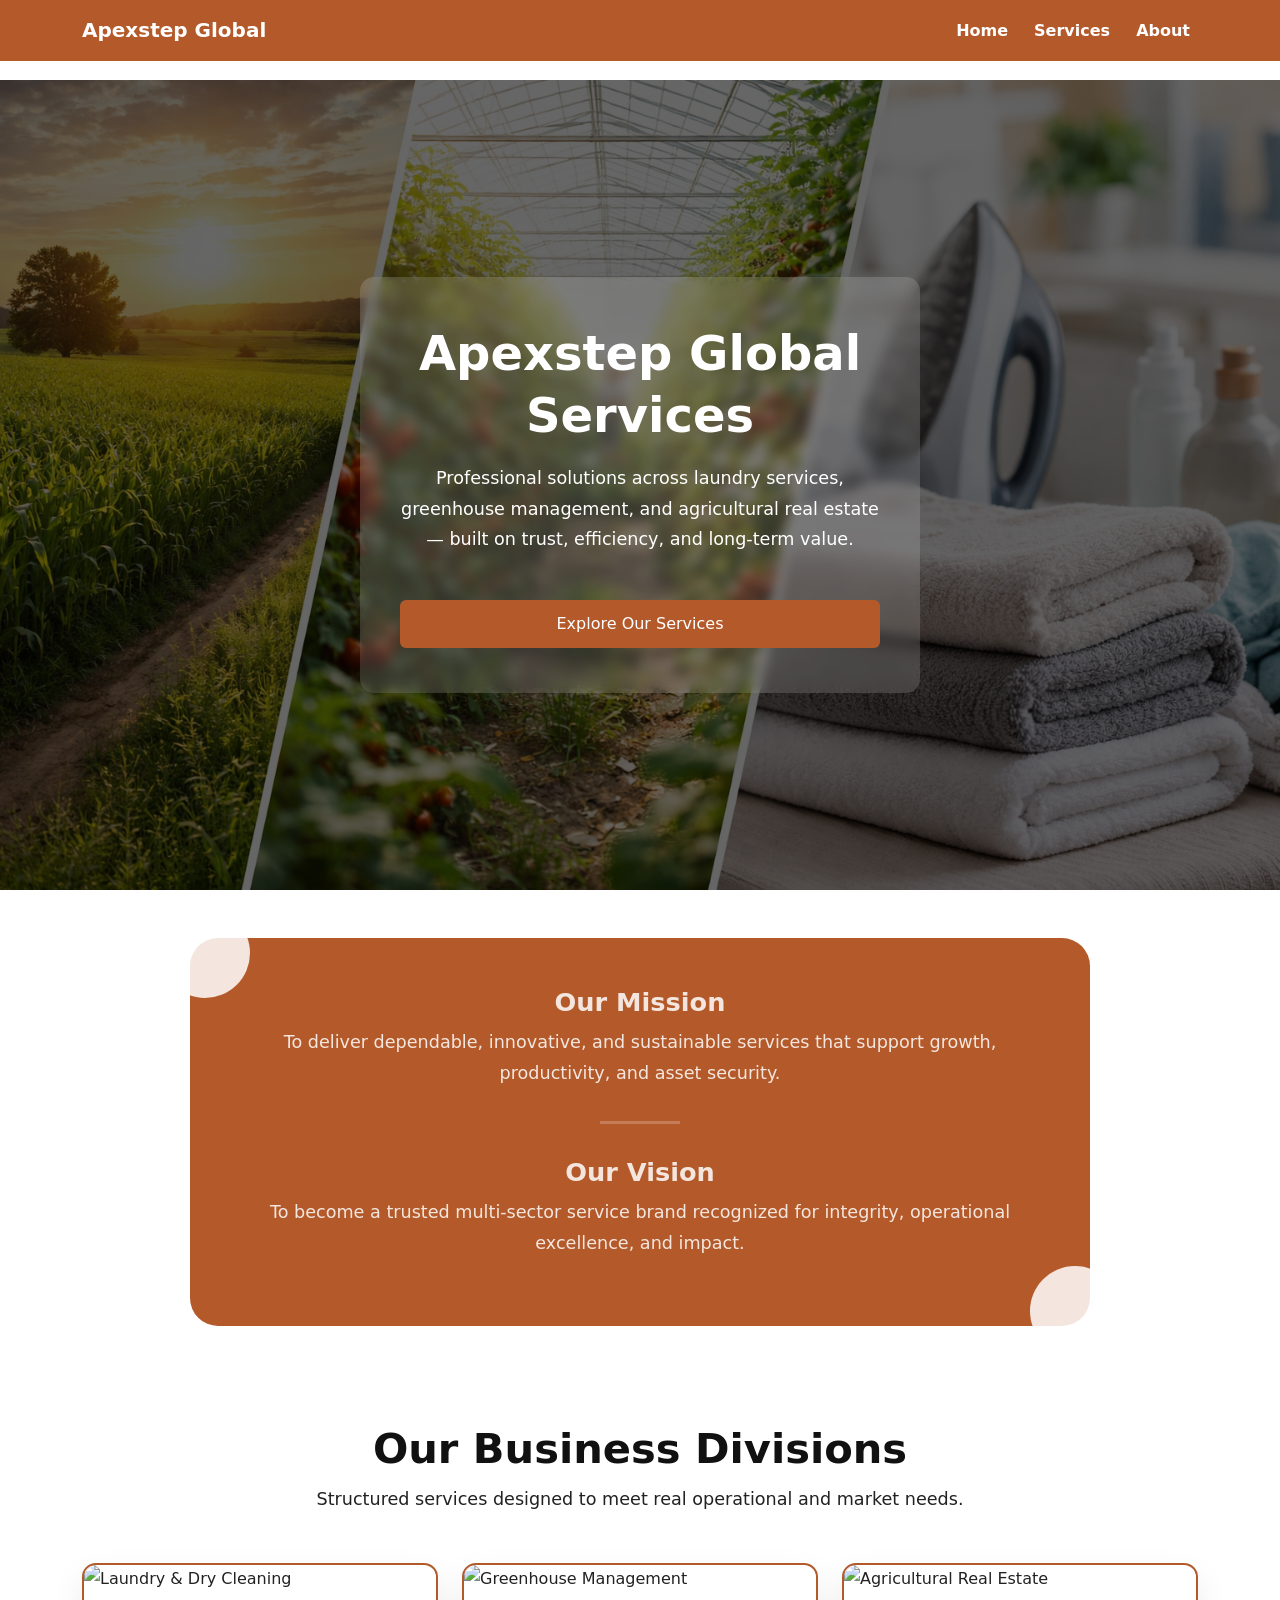
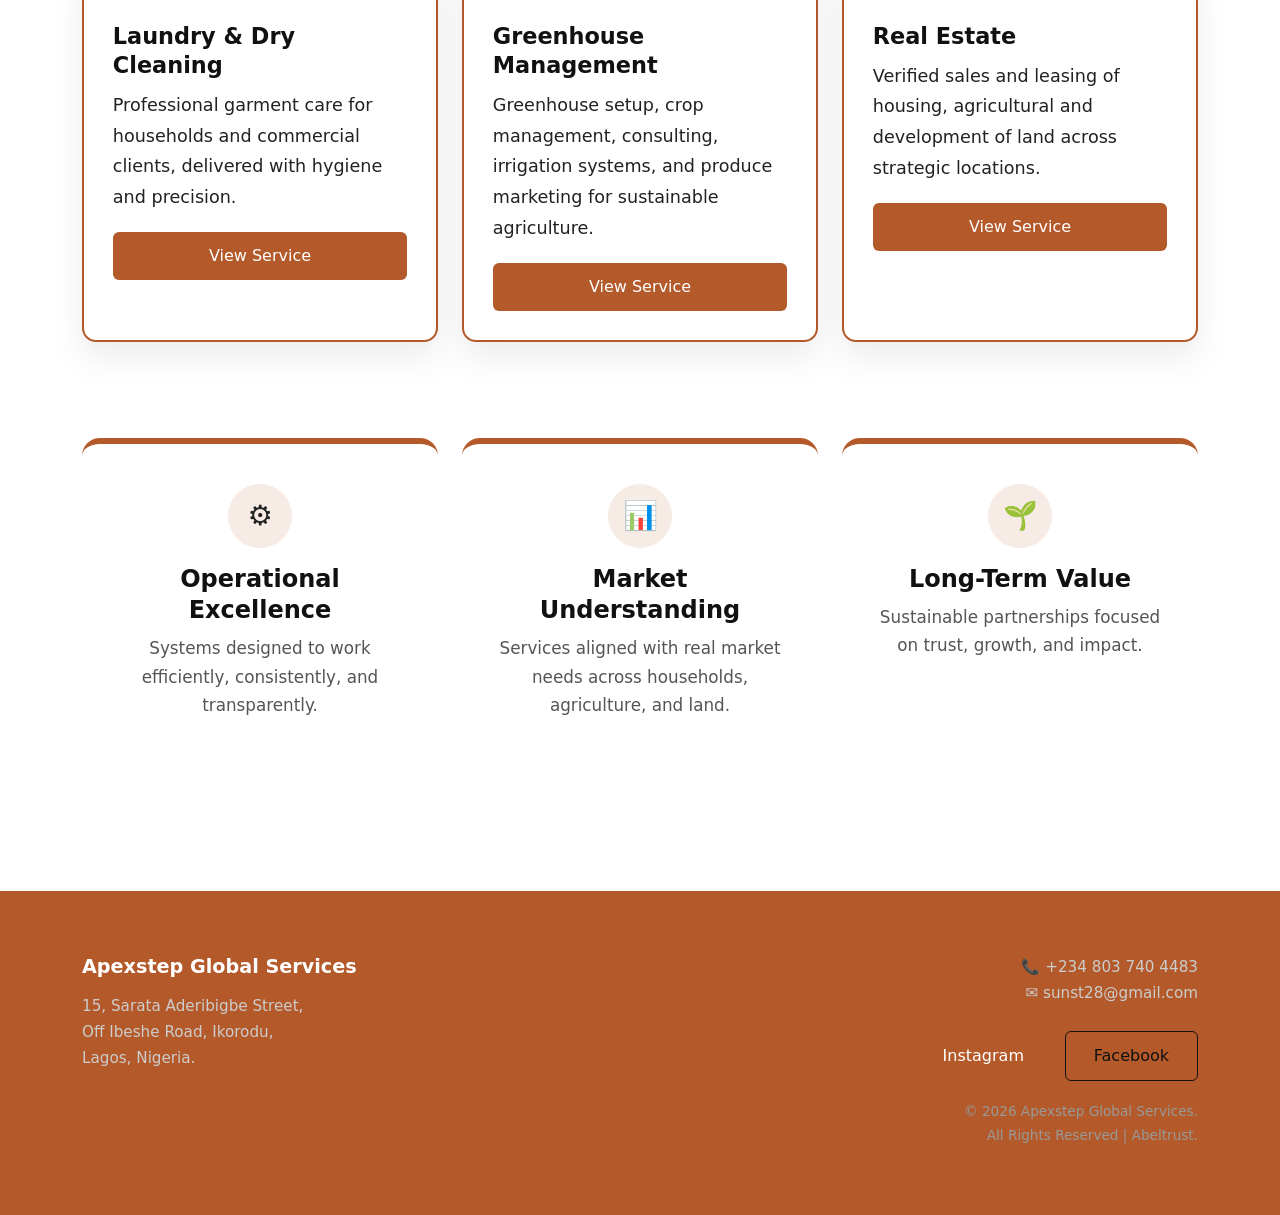
==== commit c50d39d7: "index" ====
--- a/index.html
+++ b/index.html
@@ -135,7 +135,7 @@
           <h4>Real Estate</h4>
           <p>
             Verified sales and leasing of housing, agricultural
-            and development land across strategic
+            and development of land across strategic
             locations.
           </p>
           <a href="services/realestate.html" class="btn btn-brand w-100">
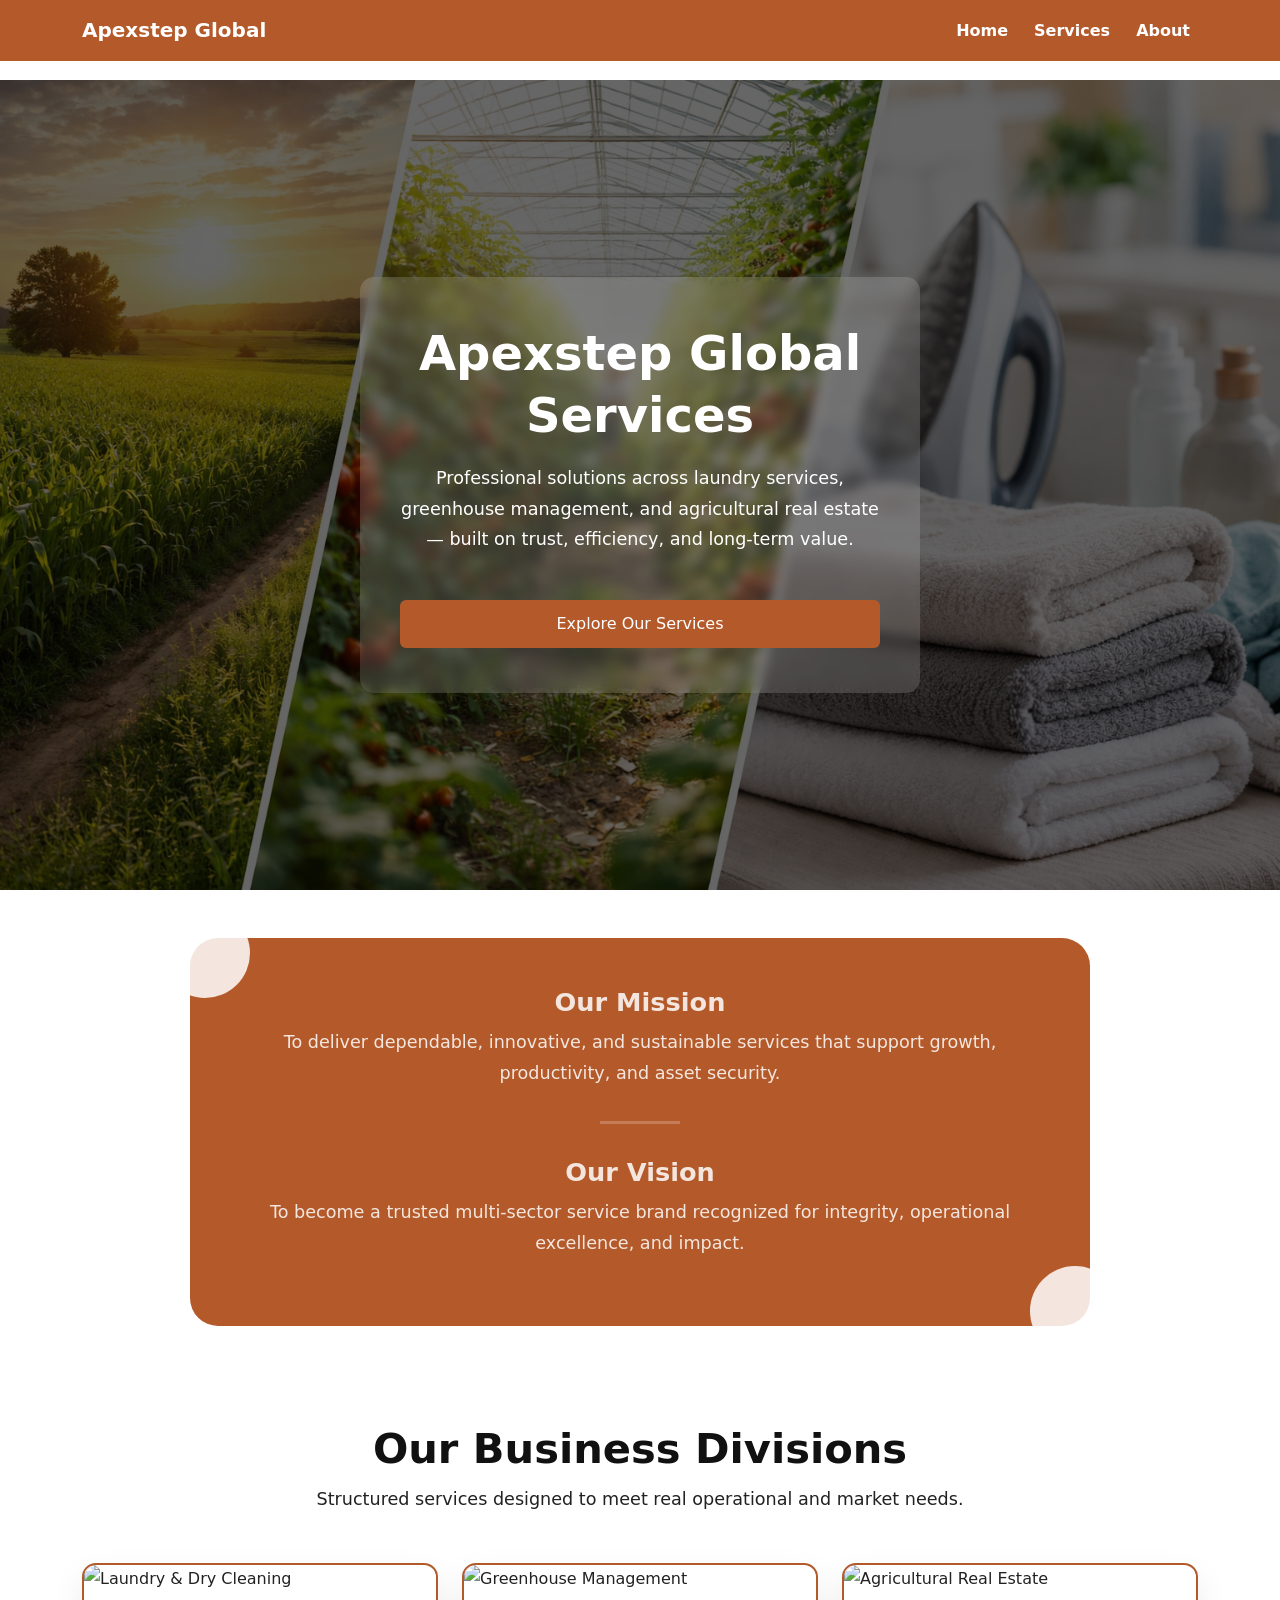
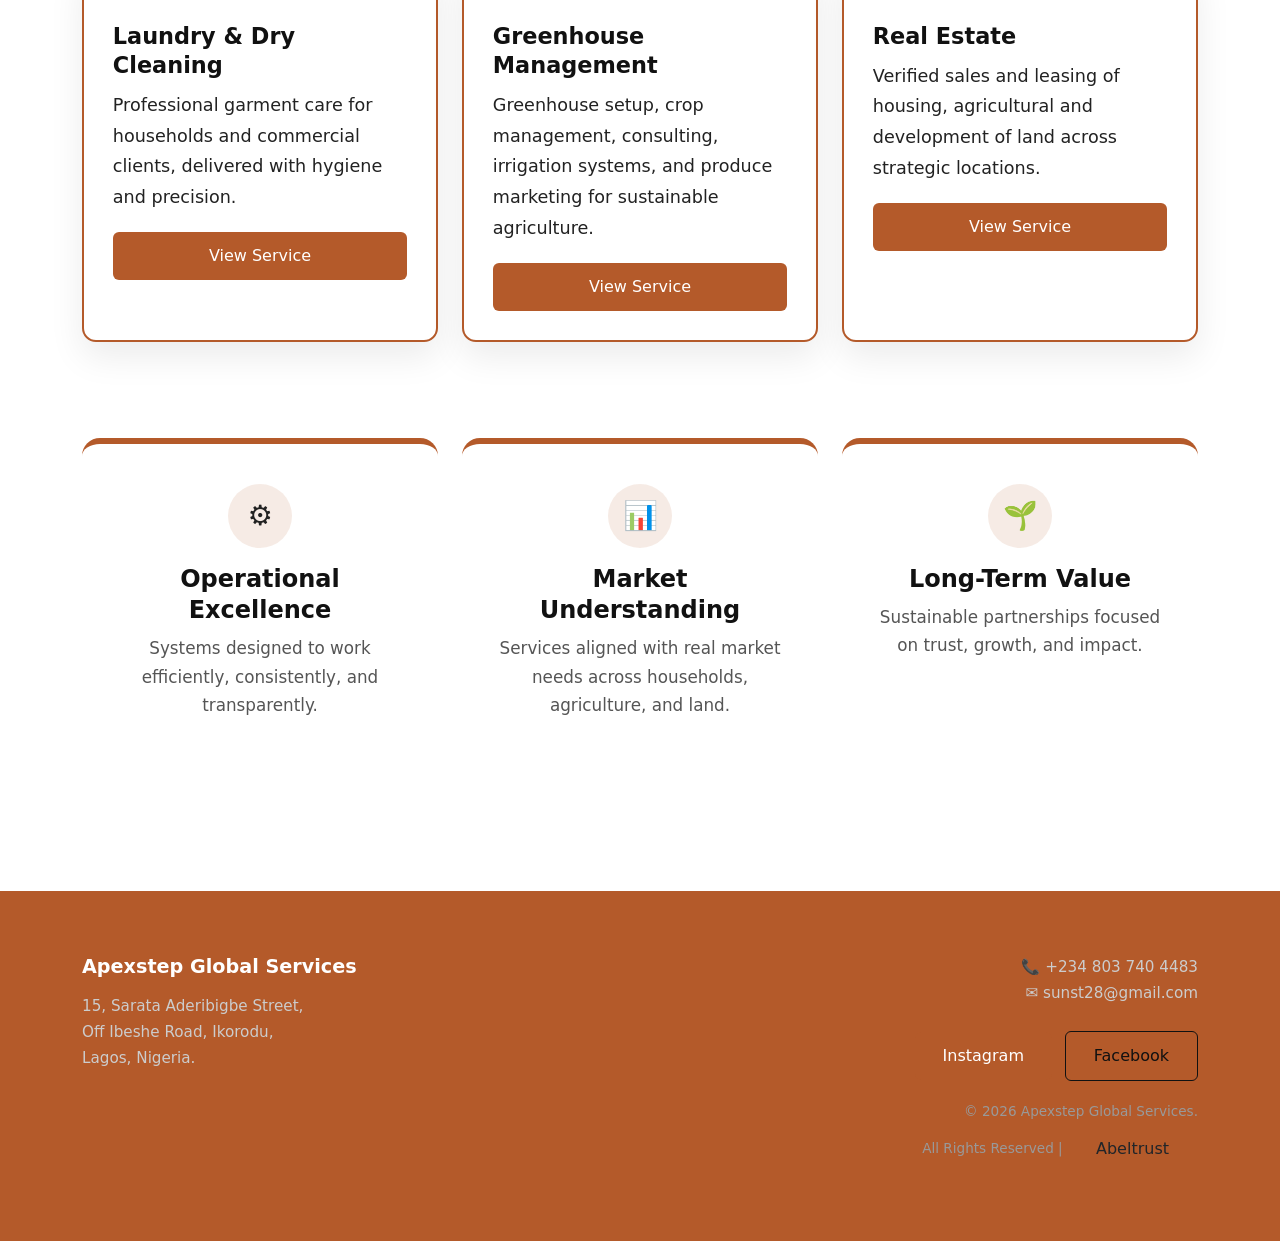
==== commit 0e629f01: "link" ====
--- a/index.html
+++ b/index.html
@@ -218,7 +218,7 @@
           </p>
           <p class="footer-copy">
             © 2026 Apexstep Global Services.<br>
-            All Rights Reserved | Abeltrust.
+            All Rights Reserved | <a href="https://abeltrust.vercel.app" class="btn"> Abeltrust </a>
           </p>
         </div>
   
